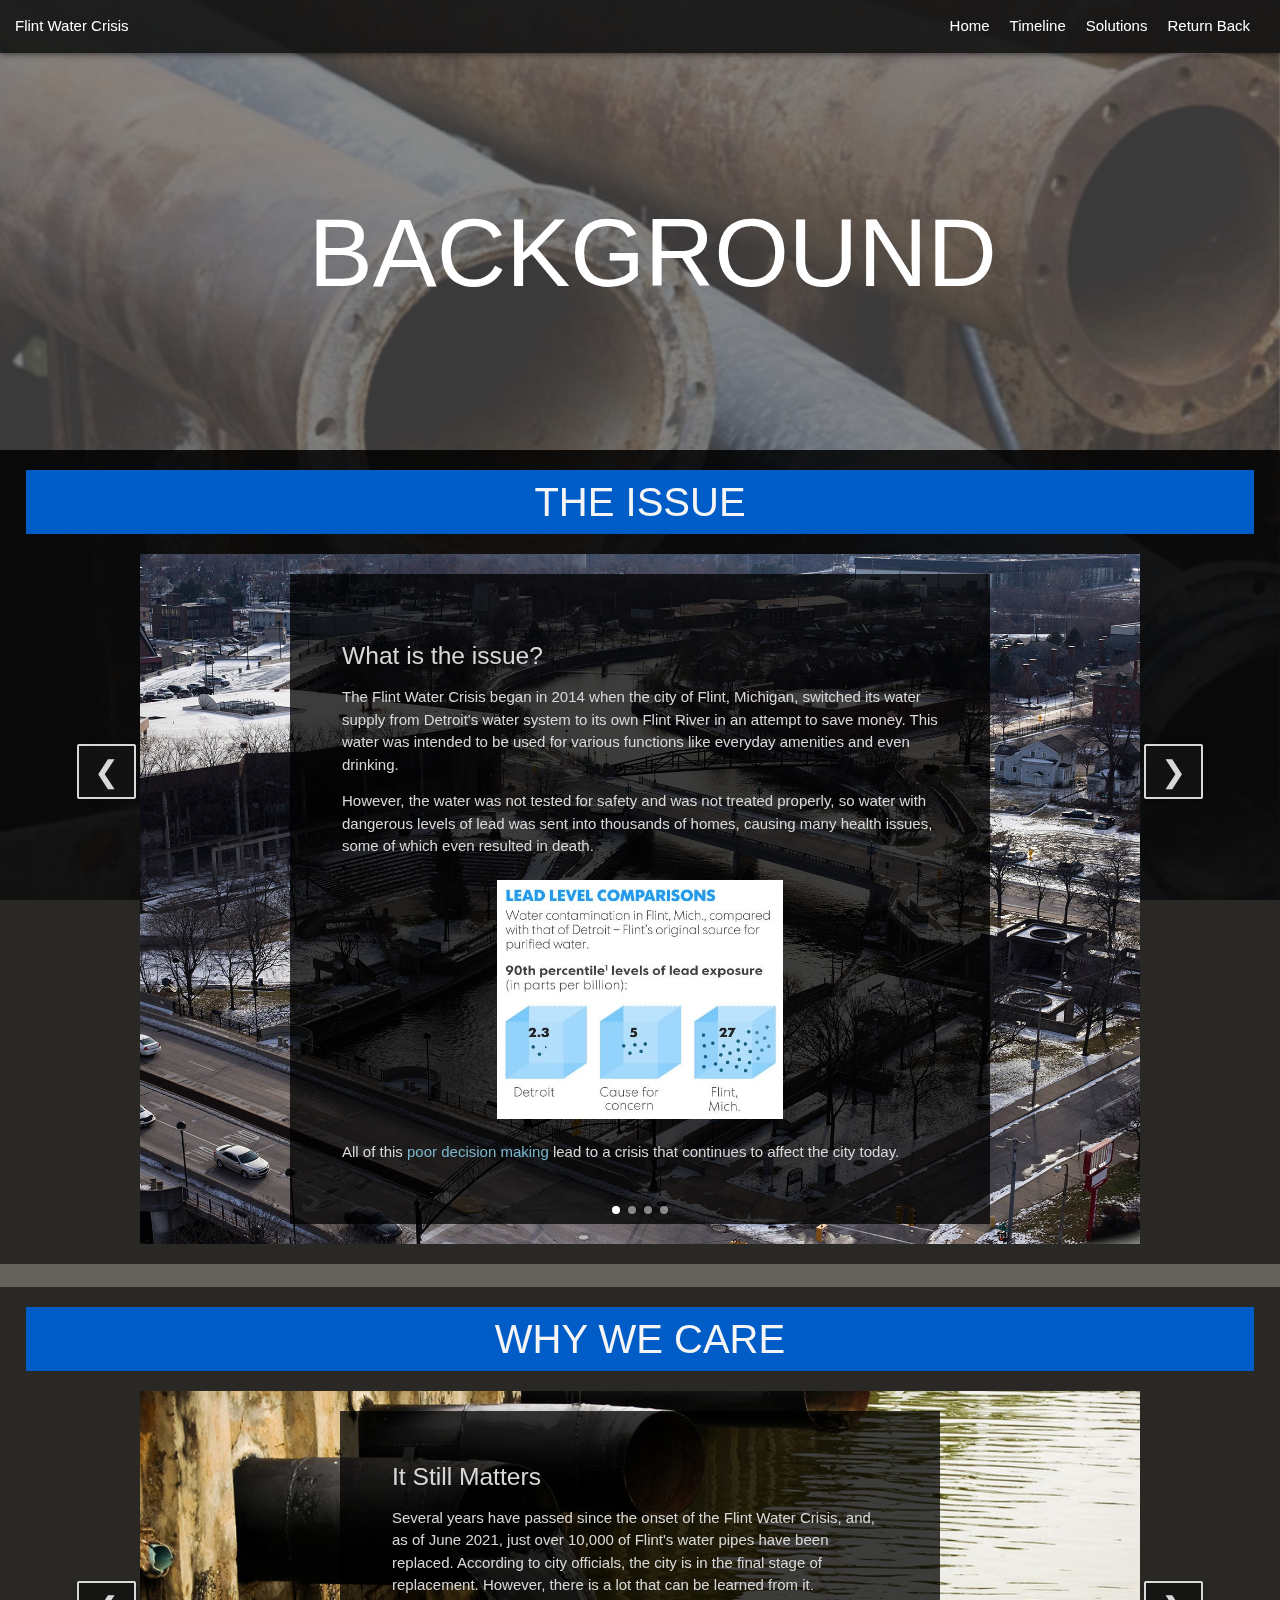
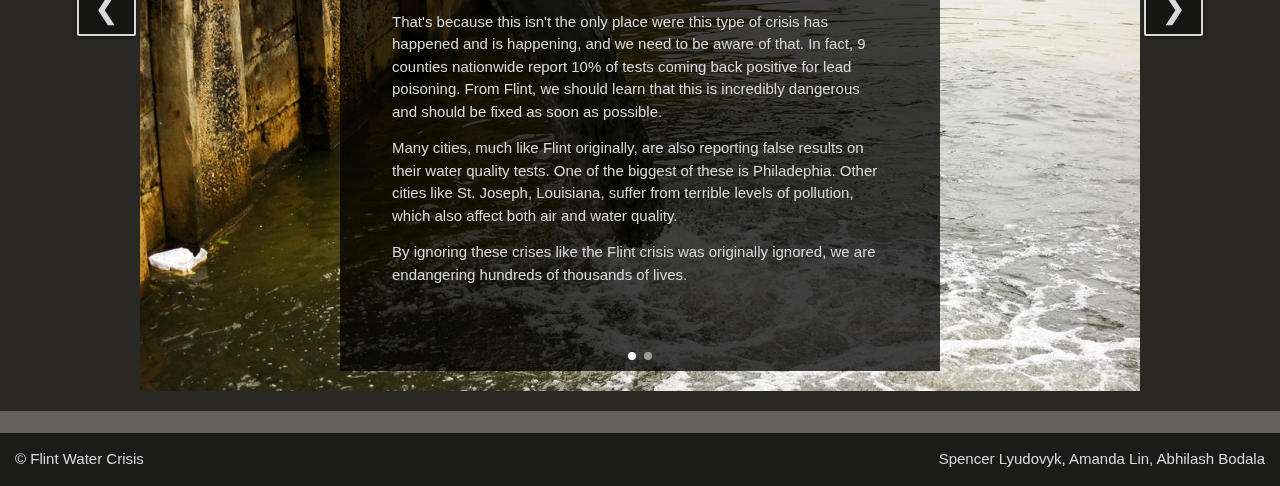
==== background.html @ f483d94d "Background Page, Timeline Arrows" ====
<!DOCTYPE html>
<html lang="en">

<head>
    <meta charset="UTF-8">
    <meta http-equiv="X-UA-Compatible" content="IE=edge">
    <meta name="viewport" content="width=device-width, initial-scale=1.0">
    <link type="text/css" rel="stylesheet" href="css/materialize.min.css" media="screen,projection" />
    <link rel="stylesheet" href="https://cdnjs.cloudflare.com/ajax/libs/materialize/1.0.0/css/materialize.min.css">
    <link type="text/css" rel="stylesheet" href="css/main.css">
    <title>Background</title>
</head>

<body>
    <!--Header-->
    <header class="z-depth-2">
        <!--Site Title-->
        <a class="logo" href="index.html">Flint Water Crisis</a>

        <nav class="nav-links">
            <!--Links to Home Page-->
            <h5 class="link home"><a href="index.html">Home</a></h5>

            <!--Links to Timeline and Solutions Pages-->
            <h5 class="link time"><a href="timeline.html">Timeline</a></h5>
            <h5 class="link sol"><a href="solutions.html">Solutions</a></h5>

            <!--Link to Return To Previous Page-->
            <h5 class="link return"><a class="return-link">Return Back</a></h5>
        </nav>
    </header>

    <!--Background Image and Layer Over Image-->
    <div class="bg-img bg-img-sol"></div>
    <div class="layer"></div>

    <!--Title-->
    <section id="title-div-s">
        <h1 class="title">BACKGROUND</h1>
    </section>

    <!--Main Site Content-->
    <main class="main-content-s">
        <section class="index-main">
            <!--Carousel Title-->
            <h4>The Issue</h4>

            <!--Carousel Left and Right Buttons-->
            <div class="carousel-btns">
                <p class="btn" id="left-5">&#10094;</p>
                <p class="btn" id="right-5">&#10095;</p>
            </div>

            <!--Carousel with Alternate Solutions-->
            <section class="carousel carousel-slider background">
                <!--Water Bottle Slide-->
                <div class="carousel-item solution" id="whatistheissue">
                    <div class="textcontent-3">
                        <h5>What is the issue?</h5>
                        <p>The Flint Water Crisis began in 2014 when the city of Flint, Michigan, switched its water supply from Detroit's
                            water system to its own Flint River in an attempt to save money. This water was intended to be used for various
                            functions like everyday amenities and even drinking.</p>
                        <p>However, the water was not tested for safety and was not treated properly, so water with dangerous levels
                            of lead was sent into thousands of homes, causing many health issues, some of which even resulted in death.</p>
                        <img style="width: 48% !important" src="img/concern.jpg">
                        <p>All of this <a class="colorlink" href="timeline.html">poor decision making</a> lead to a crisis that continues to affect the city today.</p>
                    </div>
                </div>

                <!--Home Filtration Slide-->
                <div class="carousel-item solution" id="flintriver">
                    <div class="textcontent-3">
                        <h5>The Flint River</h5>
                        <p>This crisis does not come as much of a surprise.</p>
                        <p>The Flint River, which flows through the city of Flint, has been used for waste disposal for over a century.
                            People throw both treated and untreated waste into it. This includes:</p>
                        <ul id="waste">
                            <li>- Waste from car factories</li>
                            <li>- Waste from meatpacking plants</li>
                            <li>- Waste from lumber and paper mills</li>
                            <li>- Raw sewage from Flint's waste treatment plant</li>
                            <li>- Agricultural and urban ripoff</li>
                            <li>- Toxics</li>
                        </ul>
                        <p>In fact, there is so much dangerous waste that the Flint River has caught on fire <strong>twice</strong>.</p>
                    </div>
                </div>
                <div class="carousel-item solution" id="savingmoney">
                    <div class="textcontent-3">
                        <h5>Saving Money</h5>
                        <p>In the middle of the 1900s, Flint's economy was prospering. As the original home of General Motors, it
                            housed almost 200,000 people, with many of them working in the car industry.
                        </p>
                        <p>However, by the 1980s, this economic boom had settled down. Oil prices and auto imports were rising, causing
                            automobile plants to close or fire some workers. Many of these people ended up moving away from Flint,
                            causing the population to drop to just 100,000 people, many of whom were African American. The city's
                            economy declined, with around 45% of the residents dropping below the poverty line. Almost 1 in every 6
                            hoomes was abandoned. The city has a $25 million deficit.
                        </p>
                        <p>All of this resulted in a desperate attempt by city officials to cut costs, with the final decision being to stop
                            piping treated water from Detroit to its residents. Instead, they opted to temporarily pump water from the Flint River until
                            a new water pipeline from Lake Huron were built.
                        </p>
                    </div>
                </div>

                <!--Legislative Measures Slide-->
                <div class="carousel-item solution" id="lead">
                    <div class="textcontent-3">
                        <h5>Lead</h5>
                        <p>The water in the Flint River is incredibly corrosive. As a result, it essentially carved at the aging pipes
                            that carried it. Since these pipes were made of lead, much of the lead entered the water and was distributed
                            to the thousands of homes relying on the water system. 
                        </p>
                        <p>Lead is a toxic metal, so it can be incredibly harmful to the human body even at low levels. The EPA has even set
                            the maximum contaminant goal for lead in drinking water to zero due to the devastating effects that it can have.
                        </p>
                        <img width="70%" src="img/lcrgraph.jpg">
                        <p>The graph above shows lead levels in Flint's water measured over the years. The issue has definitely lessened, but it still
                            has not gone away entirely.
                        </p>
                    </div>
                </div>
            </section>
        </section>
        <br>

        <section class="index-main">
            <!--Carousel Title-->
            <h4>Why We Care</h4>
        
            <!--Carousel Left and Right Buttons-->
            <div class="carousel-btns">
                <p class="btn" id="left-4">&#10094;</p>
                <p class="btn" id="right-4">&#10095;</p>
            </div>
        
            <!--Carousel with Alternate Solutions-->
            <section class="carousel carousel-slider whyitmatters">
                <!--Water Bottle Slide-->
                <div class="carousel-item solution" id="theissue">
                    <div class="textcontent-3">
                        <h5>It Still Matters</h5>
                        <p>Several years have passed since the onset of the Flint Water Crisis, and, as of June 2021, just over
                            10,000 of Flint's water pipes have been replaced. According to city officials, the city is in the
                            final stage of replacement. However, there is a lot that can be learned from it. 
                        </p>
                        <p>That's because this isn't the only place were this type of crisis has happened and is happening, and we need 
                            to be aware of that. In fact, 9 counties nationwide report 10% of tests coming back positive
                            for lead poisoning. From Flint, we should learn that this is incredibly dangerous and should
                            be fixed as soon as possible.
                        </p>
                        <p>Many cities, much like Flint originally, are also reporting false results on their water quality
                            tests. One of the biggest of these is Philadephia. Other cities like St. Joseph, Louisiana, suffer
                            from terrible levels of pollution, which also affect both air and water quality.
                        </p>
                        <p>By ignoring these crises like the Flint crisis was originally ignored, we are endangering hundreds
                            of thousands of lives.
                        </p>
                    </div>
                </div>
        
                <!--Home Filtration Slide-->
                <div class="carousel-item solution" id="restoringfaith">
                    <div class="textcontent-3" id="mistrust">
                        <h5>Restoring Faith</h5>
                        <p>One of the biggest challenges now facing Flint is restoring faith in its government and water system.
                            Due to the lies
                            and misinformation spread at the beginning of the crisis, even if the water becomes safe to use and
                            to drink again,
                            many people will continue to distrust what officials are saying.</p>
                        <p>President Obama tried to address this in 2016 by drinking some of the filtered water himself.</p>
                        <div id="obama"
                            style="left: 0; width: 100%; height: 0; position: relative; padding-bottom: 56.25%; display:flex; justify-content:center;">
                            <iframe
                                src="//fave.api.cnn.io/v1/fav/?customer=cnn&env=prod&video=tv/2016/05/04/obama-vists-flint-lead-ganim-live.cnn"
                                style="top: 0; width: 80%; height:80%; position: absolute; border: 0; max-width: 500px;" allowfullscreen
                                scrolling="no" allow="encrypted-media;"></iframe>
                        </div>
                    </div>
                </div>
            </section>
        </section>        
        <br>

        <!--Footer-->
        <footer>
            <p>&#169; Flint Water Crisis</p>
            <p>Spencer Lyudovyk, Amanda Lin, Abhilash Bodala</p>
        </footer>
    </main>

    <!--Javascript Links-->
    <script src="https://code.jquery.com/jquery-3.2.1.min.js"></script>
    <script src="https://cdnjs.cloudflare.com/ajax/libs/materialize/1.0.0/js/materialize.min.js"></script>
    <script type="text/javascript" src="js/main.js"></script>
</body>
---- css/main.css ----
/*Resetting Styles, Setting Font Family, Declaring Color Variables*/

* {
    all:revert;
    font-family: sans-serif;
    margin:0;
    /*--color-main-light: rgb(240, 227, 206);
    --color-main-dark: rgba(126, 78, 15, 0.9);*/
    /*alternate color choice: rgba(146, 66, 0, 0.9);*/
    /*--color-medium: rgba(206, 137, 9, 0.651); 
    --color-dark-shade: rgba(32, 20, 4, 0.7);
    --color-semi-transparent: rgba(231, 211, 180, 0.4);
    --layer-color: rgba(129, 85, 27, 0.644);*/

    /*--color-main-light: rgb(255, 228, 184);
    --color-main-dark: rgba(184, 104, 0, 0.9);*/
    /*alternate color choice: rgba(146, 66, 0, 0.9);*/
    /*--color-medium: rgba(255, 166, 0, 0.651); 
    --color-dark-shade: rgba(53, 30, 0, 0.7);
    --color-semi-transparent: rgba(255, 231, 196, 0.4);
    --layer-color: rgba(95, 54, 0, 0.699);*/

    --color-main-light: rgb(216, 216, 216);
    --color-main-dark: rgba(19, 19, 19, 0.9);
    --color-medium: rgba(158, 158, 158, 0.651); 
    --color-dark-shade: rgba(29, 29, 29, 0.7);
    --color-semi-transparent: rgba(180, 180, 180, 0.4);
    --layer-color: rgba(83, 83, 83, 0.699);
}

/*General Styles*/

/*General Body Style and Background Image*/
body {
    --body-bg: url('/img/main-img-1.jpg');
    background-color: rgba(247, 228, 194, 0.4);
}

/*Links Have No Text Decoration and Default to White*/
a {
    text-decoration:none;
    color:white;
}

/*Bodies With Background Images*/

/*General Background Image Style*/
.body-bg-img {
    background-image: var(--body-bg);
    background-size: cover;
    background-repeat: no-repeat;
    height:100vh;
    position:fixed;
}

/*Pages Backgrounds*/

/*Fixed Background Image*/
.bg-img {
    position:fixed;
    top:0;
    min-height:100vh;
    min-width:100vw;
    z-index:-2;
    
    background-position:center;
    background-size:cover;
}

/*Home Page Background Image*/
.bg-img-main {
    --bg-img: url('/img/main-img-1.jpg');
    background-image: var(--bg-img);
}

.bg-img-sol {
    --bg-img: url('/img/flintpipes.jpg');
    background-image: var(--bg-img);
}

/*Darker Layer Over Background Image on Home Page*/
.layer {
    background-color: var(--layer-color);
    height:100vh;
    width:100vw;
    position:fixed;
    z-index:-1;
}

/*Header and Nav Bar*/

/*General Header Style*/
header {
    position:fixed;
    top:0;
    right:0;
    left:0;
    
    box-sizing:border-box;
    width:100vw;
    height:53px;
    padding:15px;

    z-index:20;
    font-size:15px;
    
    display:flex;
    align-items:center;
    
    color:var(--color-main-light);
    background-color: var(--color-main-dark);

    --header-font-size: 1.1rem;
}

/*Logo In Header*/

/*Logo Container to Ensure Proper Formatting and Centering*/
.logo {
    display:inline-flex;
    justify-content:center;
    align-content:center;
}

/*Logo Itself*/
.logo img {
    width: 150px;
}

/*Nav Bar and Links for Moving Between Pages*/

/*Resetting Materialize Nav Styles*/
nav {
    all:revert;
}

/*Nav Section with Dropdown, Sign In, and Sign Up*/

/*General Link Styles*/
.link {
    white-space: nowrap;
    
    display:inline-flex;
    align-items:center;
    
    box-sizing: border-box;
    padding: 0 10px;
    margin:0;
    height:100%;
    
    color: white;
    font-size: var(--header-font-size);
    text-decoration:none;
    transition:0.2s;
}

/*Links Container*/
.nav-links {
    display:inline-flex;
    height:53px;
    position:absolute;
    right:20px;
    margin:0;
}

/*Nav Bar Font Size, Weight, and Color*/
.nav-links a, .nav-links h5 {
    font-size:15px;
    font-weight:100;
}

/*Dropdown Styles*/
.dropdown {
    position:relative;
    display:flex;
}

/*Primary Dropdown*/
.primary {
    display:inline-flex;
    flex-direction:column;
    position:absolute;
    align-items:flex-end;
    align-content:flex-end;
    justify-items:flex-end;
    justify-content:flex-end;
    background-color: var(--color-main-dark);
    top:53px;
    right:0;
    height:fit-content;
    padding:0;
}

/*Titles of Secondary Dropdowns in Primary Dropdown*/

/*Secondary Dropdown Titles Take Up Full Width of Primary Dropdown*/
.title-ment, .title-ther {
    box-sizing:border-box;
    width:100%;
    justify-content:flex-end;
}

/*Mental Health Title */
.title-ment{
    padding:10px 10px 5px;
}

/*Therapy Games Title */
.title-ther{
    padding: 5px 10px 10px;
    width:100%;
}

/*Secondary Dropdowns*/

/*Secondary Dropdown Container*/
.secondary {
    display:inline-flex;
    flex-direction:column;
    padding:0;
}

/*Individual Secondary Dropdowns (Mental Health Resources and Therapy Games)*/
.ment, .ther {
    display:inline-flex;
    flex-direction:column;

    position:absolute;
    top:53px;
    left:0;

    height:fit-content;
    padding:0;

    background-color: var(--color-main-dark);
    font-size:var(--header-font-size);
}

/*Offsets Therapy Games Secondary Dropdown to be in Line with Corresponding Title in Primary Dropdown*/
.ther {
    top:90px;
}

/*Links in Dropdowns Take Up Dropdown's Full Width*/
.resources, .importance, .effects,
.matching, .food-snake, .twenforate {
    width: 100%;
    padding: 2px 6px;
}

/*Title and Image Choices on Home Page*/

/*Div of Title and Image Choices on Home Page*/
#title-div {
    height:500px;
    position:fixed;
    width:100vw;
    display:flex;
    align-content:center;
}

#title-div-s{
    height:450px;
    position:fixed;
    width:100vw;
    display:flex;
    align-content:center;
}

.main-content-s{
    position:relative;
    top:450px;
    display:flex;
    flex-direction:column;
    background-color: rgb(0,0,0,.6);
}

/*Title Container*/
@import url('https://fonts.googleapis.com/css2?family=Poppins:ital,wght@1,900&display=swap');

.title {
    margin: 200px 11vw;
    width:80vw;
    position: absolute;
    display: block;
    color: white; 
    font-size: 7.5vw;
    cursor: pointer;
    text-align:center;
}

#down-arrow{
    position:absolute;
    color:white;
    font-size:100px;
    width:100vw;
    margin-top:55vh;
    text-align:center;
}

/*Background Style for Main Content (Under Title and Image Choices) on Home Page*/

/*Main Page Content Underneath Title Div and Above Footer*/
.main-content{
    position:relative;
    top:500px;
    display:flex;
    flex-direction:column;
}

/*Containers for Carousels and Carousel Titles*/
.index-main {
    background-color: rgb(0,0,0,.6);
    display:flex;
    flex-direction: column;
}

/*Inspirational Quote*/
aside {
    height:fit-content;
    text-align:center;
    color:white;
    font-size:45px;
    padding:5%;
}

/*Carousels*/

/*Carousel Labels and Anchors*/

/*Labels Above Carousels*/
h4 {
    color: whitesmoke;
    background-color: rgb(0, 93, 199);
    /*Alternate color (i think the other one looks better tho)
        background-color: rgb(199, 129, 0);*/
    margin:20px 2% 0;
    padding:10px;
    text-transform: uppercase;
    font-size: 40px;
   
    text-align: center;
}

/*Mental Health Carousel Anchor Just Above Caoursel Label*/
#mental-health {
    /*Offsets mental health carousel anchor to adjust for fixed header*/
    padding-top:80px;
    margin-top:-80px;

    /*Places offset below image choices to still allow for user to click on them*/
    z-index:-1;
}

/*Solution Styles*/
.solution {
    color: var(--color-main-light) !important;
    background-size: cover !important;
    background-position: center !important;
}
.solution p{
    margin:7px 0;
    font-size: 15px !important;
}

.bg2 {
    color: var(--color-main-light) !important;
    background-size: cover !important;
    background-position: center !important;
}
.bg2 p{
    margin:7px 0;
    font-size: 15px !important;
}

/*Solution Text Content*/
.textcontent{
    width:60%;
    background-color: rgb(0,0,0,.75);
    padding: 50px;
    border:2px solid transparent;
    height:100%;
    box-sizing: border-box;
    display:flex;
    flex-direction: column;
    overflow: auto;
}
.textcontent h5{
    position:relative;
    align-self: center;
    text-transform: uppercase;
    font-weight: 600;
    font-size: 30px;
}

.textcontent-2{
    width:60%;
    background-color: rgb(0,0,0,.75);
    padding: 50px;
    border:2px solid transparent;
    height:100%;
    box-sizing: border-box;
    display:flex;
    flex-direction: column;
    overflow: auto;
}
.textcontent-2 h5{
    position:relative;
    align-self: center;
    text-transform: uppercase;
    font-weight: 600;
    font-size: 30px;
}

.background{
    height:690px !important;
}

.background .textcontent-3 {
    width:70%;
    height: 650px;
}

.textcontent-3{
    width:60%;
    background-color: rgb(0,0,0,.75);
    padding: 50px;
    border:2px solid transparent;
    height:100%;
    box-sizing: border-box;
    display:flex;
    flex-direction: column;
    overflow: auto;
    margin: 20px auto;
}

/*Most Permanent Solution Container*/
.randomcontainer {
    height: 100%;
    width: 100%;
    display:flex;
    justify-content: center;
    align-items: center;
    height:550px;
}

.randomcontainer-2 {
    height: 100%;
    width: 100%;
    display:flex;
    justify-content: center;
    align-items: center;
    padding:20px 0;
}

/*Replace Pipe Slide/Item*/
#replacepipes{
    width: 800px;
    max-width:95%;
    display:flex;
    align-content: center;
    justify-content: center;
    height: 500px;
    background-image: url('/img/pipes.jpg');
}
#replacepipes h5 {
    margin: 0px 0 25px;
}
#pipe {
    width:70%;
    min-width: 400px;
    height: fit-content;
    align-self:center;
    justify-self:center;
}

/*Restoring Faith Slide/Item*/
#restoringfaith {
    background-image: url('/img/flintgov.jpeg');
}
#restoringfaith h5 {
    margin: 0px 0 15px;
}
#mistrust{
    overflow:hidden;
}

#lead {
    background-image: url('/img/lead.jpg');
}
#lead h5 {
    margin: 0px 0 15px;
}

#savingmoney {
    background-image: url('/img/money.jpg');
}

.colorlink {
    color:rgb(121, 183, 204);
}
.colorlink:hover {
    color:rgb(42, 42, 231);
}

.whyitmatters {
    height:600px !important;
}

.whyitmatters .textcontent-3 {
    height:560px;
}

#flintriver {
    background-image: url('/img/riverfire.jpg')
}

.background {
    width: 100% !important;
}

/*Carousel Container*/
.carousel {
    margin:0;
    display:flex;
    flex-direction:column;
    align-items: center;
    align-self:center;
    padding:0;
    margin:20px 0;
    width:85vw;
    max-width: 1000px;
    box-sizing: border-box;
}

/*Carousel Items*/
.carousel-item{
    all:revert;

    position:relative;
    border:none;
    box-sizing: border-box;
}

.solutions{
    height:500px;
}



/*Water Bottle Slide*/
#waterbottle{
    background-image: url('/img/waterbottles.jpg');
}
#waterbottle h5{
    margin: 60px 0 25px;
}

#faith{
    background-image: url('/img/waterbottles.jpg');
}
#faith h5{
    margin: 5px 0;
}


/*Home Filtration Slide*/
#homefiltration {
    background-image: url('/img/homefiltrationsystem.jpeg');
}
#homefiltration h5{
    margin: 5px 0;
}

/*Legislative Measures Slide*/
#law {
    background-image: url('/img/law.jpg');
}
#law h5 {
    margin: 75px 0 25px;
}

#theissue {
    background-image: url('/img/pollution.jpg');
}
#theissue h5 {
    margin: 0px 0 10px;
}

#whatistheissue {
    background-image: url('/img/river.jpg');
}



/*Buttons for Shifting Carousel*/

/*Div Containing Buttons*/
.carousel-btns {
    position:relative;
    top:210px;
    z-index:15;

    display:flex;
    align-self:center;
    
    width: 88vw;
}

/*Default Button Styles*/
.btn {
    position:absolute;
    padding: 0.5rem 1rem;

    background-color:var(--color-main-dark);
    color: var(--color-main-light);
    border:2px solid var(--color-main-light);
    font-size:2rem;

    transition: 0.3s;
}

/*Buttons Invert Color on Hover*/
.btn:hover {
    background-color: var(--color-main-light);
    color: var(--color-main-dark);
}

/*Left Buttons Shifted Left*/
#left-1, #left-2, #left-3, #left-4, #left-5 {
    left:0;
}

/*Right Buttons Shifted Right*/
#right-1, #right-2, #right-3, #right-4, #right-5 {
    right:0;
}

/*Forms*/

/*Form Containers with Background Shading*/
.form-sign {
    position:relative;
    padding: 2.5%;
    width:50%;
    min-width:380px;
    height:fit-content;
    margin:100px auto;
    background-color: var(--color-dark-shade);
    color:whitesmoke;
}

/*Form Title Margin*/
.form-sign h1 {
    margin:0 0 20px;
}

/*Article and Game Titles*/

/*Title Section*/
.page-title {
    padding: 15px;
    margin-top: 70px;
    margin-left:0;
    margin-right:0;
    border-left:none;
    border-right:none;

    background-color: var(--color-medium);
    color: whitesmoke;
    border-top: 5px solid var(--color-main-dark);
    border-bottom: 5px solid var(--color-main-dark);
   
    text-align: center;
}

/*Main Title*/
.page-title h2 {
    font-size:35px;
    font-weight:500;
    margin:0;
}

/*Description Under Title*/
.page-title em {
    font-size:18px;
    font-weight:100;
}

/*Timeline*/
.timeline-container{
    height: 550px;
    display: flex;
    justify-content: center;
    align-items: center;
    flex-direction: column;
    margin:2%;
}

.timeline {
    width: 100%;
    background-color: var(--color-main-light);
    box-shadow: 0 5px 25px 5px rgba(0, 0, 0, .2);
}

.up {
    z-index:20;
    color:white;
    position:absolute;
    top: -70px;
    width:100%;
    text-align:center;
    font-size:100px !important;
}

.down{
    z-index:20;
    color:white;
    position:absolute;
    bottom: -45px;
    width:100%;
    text-align:center;
    font-size:100px !important;
}

.swiper {
    height: 550px;
    width: 100%;
    position: relative;
}

.swiper-wrapper {
    transition: 2s cubic-bezier(0.68, -0.4, 0.27, 1.34) 0.2s;
}

.swiper-slide {
    position: relative;
    color: rgb(255, 255, 255);
    position: relative;
    overflow: hidden;
    background-size: cover;
    background-repeat: no-repeat;
    background-position: center center;
    display:flex;
    align-items:center;
  }

/* creates dark gradient in semicircle on right side */
.swiper-slide::after {
    content: "";
    position: absolute;
    z-index: 1;
    right: -115%;
    bottom: -10%;
    width: 100%;
    height: 100%;
    background-color: rgba(0, 0, 0, .7);
    box-shadow: -230px 0 150px 70vw rgba(0, 0, 0, .7);
    border-radius: 100%;
} 

.slide-1 {
    background-image: url('/img/snyder.jpg');
}

.slide-2 {
    background-image: url('/img/sink.jpg');
}

.slide-3 {
    background-image: url('/img/main-img-1.jpg');
}

.slide-4 {
    background-image: url('/img/waterbottles.jpg');
}


.swiper-slide-content {
    position: absolute;
    text-align: center;
    width: 80%;
    max-width: 600px;
    right: 50%;
    transform: translate(50%, 0);
    font-size: 18px;
    z-index: 2;
  }

.swiper-slide .timeline-year {
    font-size: 28px;
    transform: translate3d(20px, 0, 0);
    color: #ffffff;
    font-weight: 700;
    transition: 0.2s ease 0.4s;
}

.swiper-slide .timeline-line {
    width: 10px;
    border: 1px solid;
    margin: 10px auto 15px; 
}
  
 .swiper-slide .timeline-title {
    font-size: 25px;
    font-weight: 200;
    margin: 0 0 30px;
    transition: 0.2s ease 0.5s;
    background-color: var(--color-semi-transparent);
    text-transform: none;
}

.swiper-slide .timeline-text {
    line-height: 1.5;
    transition: 0.2s ease 0.6s;
}

.swiper-slide-active .timeline-year {
    opacity: 1;
    transition: 0.4s ease 1.6s;
}

.swiper-slide-active .timeline-title {
    opacity: 1;
    transition: 0.4s ease 1.7s;
}

.swiper-slide-active .timeline-text {
    opacity: 1;
    transition: 0.4s ease 1.8s;
}

.swiper-pagination {
    flex-direction: column;
    justify-content: center;
    width: 250px !important;
    height: 250px !important; 

}


.swiper-pagination-bullet {

    width: 250px !important;
    height: 36px !important;
    font-style: italic;
    text-align: center;
    font-size: 36px;
    color: white;  /* color of text */
    background-color: transparent; /* color of bullet */
    border: none;
}

.swiper-pagination-bullet-active{
    color: var(--color-main-light);   /* color of text */
    border: none !important;
    width: 250px !important;
    height: 50px !important;
}

/*Footer*/

/*General Footer Styles*/
footer {
    box-sizing: border-box;
    width:100%;
    padding: 1rem;

    font-size:15px;

    color: var(--color-main-light);
    background-color: var(--color-main-dark);

    display:flex;
    justify-content:space-between;

    position:relative;
}

.footer-fixed {
    position:fixed;
    bottom:0;
}

/*Adjusting Styles by Page Width*/

/*Adjusting Article Width On Screens Under 500px Width*/
@media only screen and (max-width: 500px){
    .artimage, article {
        width:80vw;
    }
}

/*Adjusting Styles of Items On Screens Under 800px Width*/
@media only screen and (max-width: 800px){
    /*Title Shifts to Prevent Overlap with Background Image Choice List*/
    .title {
        font-size:60px;
    }

    /*Carousel Title Become Full Width*/
    h4 {
        margin-left:0;
        margin-right:0;
        border-left:none;
        border-right:none;
    }

    /*Form Width*/
    .form-sign {
        width:70%;
    }
}


#waste{
    all:revert;
    list-style-type: square;
}

.textcontent-3 img {
    margin: 15px 0;
    max-width:450px;
    float:center;
    align-self:center;
}

.embedcontainer iframe {
    all:revert;
    width:100%;
    -moz-transform: scale(0.5, 0.5); 
    -webkit-transform: scale(0.5, 0.5); 
    -o-transform: scale(0.5, 0.5);
    -ms-transform: scale(0.5, 0.5);
    transform: scale(0.5, 0.5); 
    -moz-transform-origin: top left;
    -webkit-transform-origin: top left;
    -o-transform-origin: top left;
    -ms-transform-origin: top left;
    transform-origin: top left;
    height:300px;
    border:0px;
    margin-top:5px;
}

.embedcontainer {
    position:relative;
    width: 100%;
    margin:10px;
    height:125px;
    padding:0 !important;
    box-sizing: border-box;
}

.embedcontainer p{
    width:45%;
    position:absolute;
    right:0;
    top:0;
    text-align:left;
    line-height: 1.35;
}

#obama{
    margin-top:20px;
}

ul {
    all:revert;
    list-style-type: circle;
}
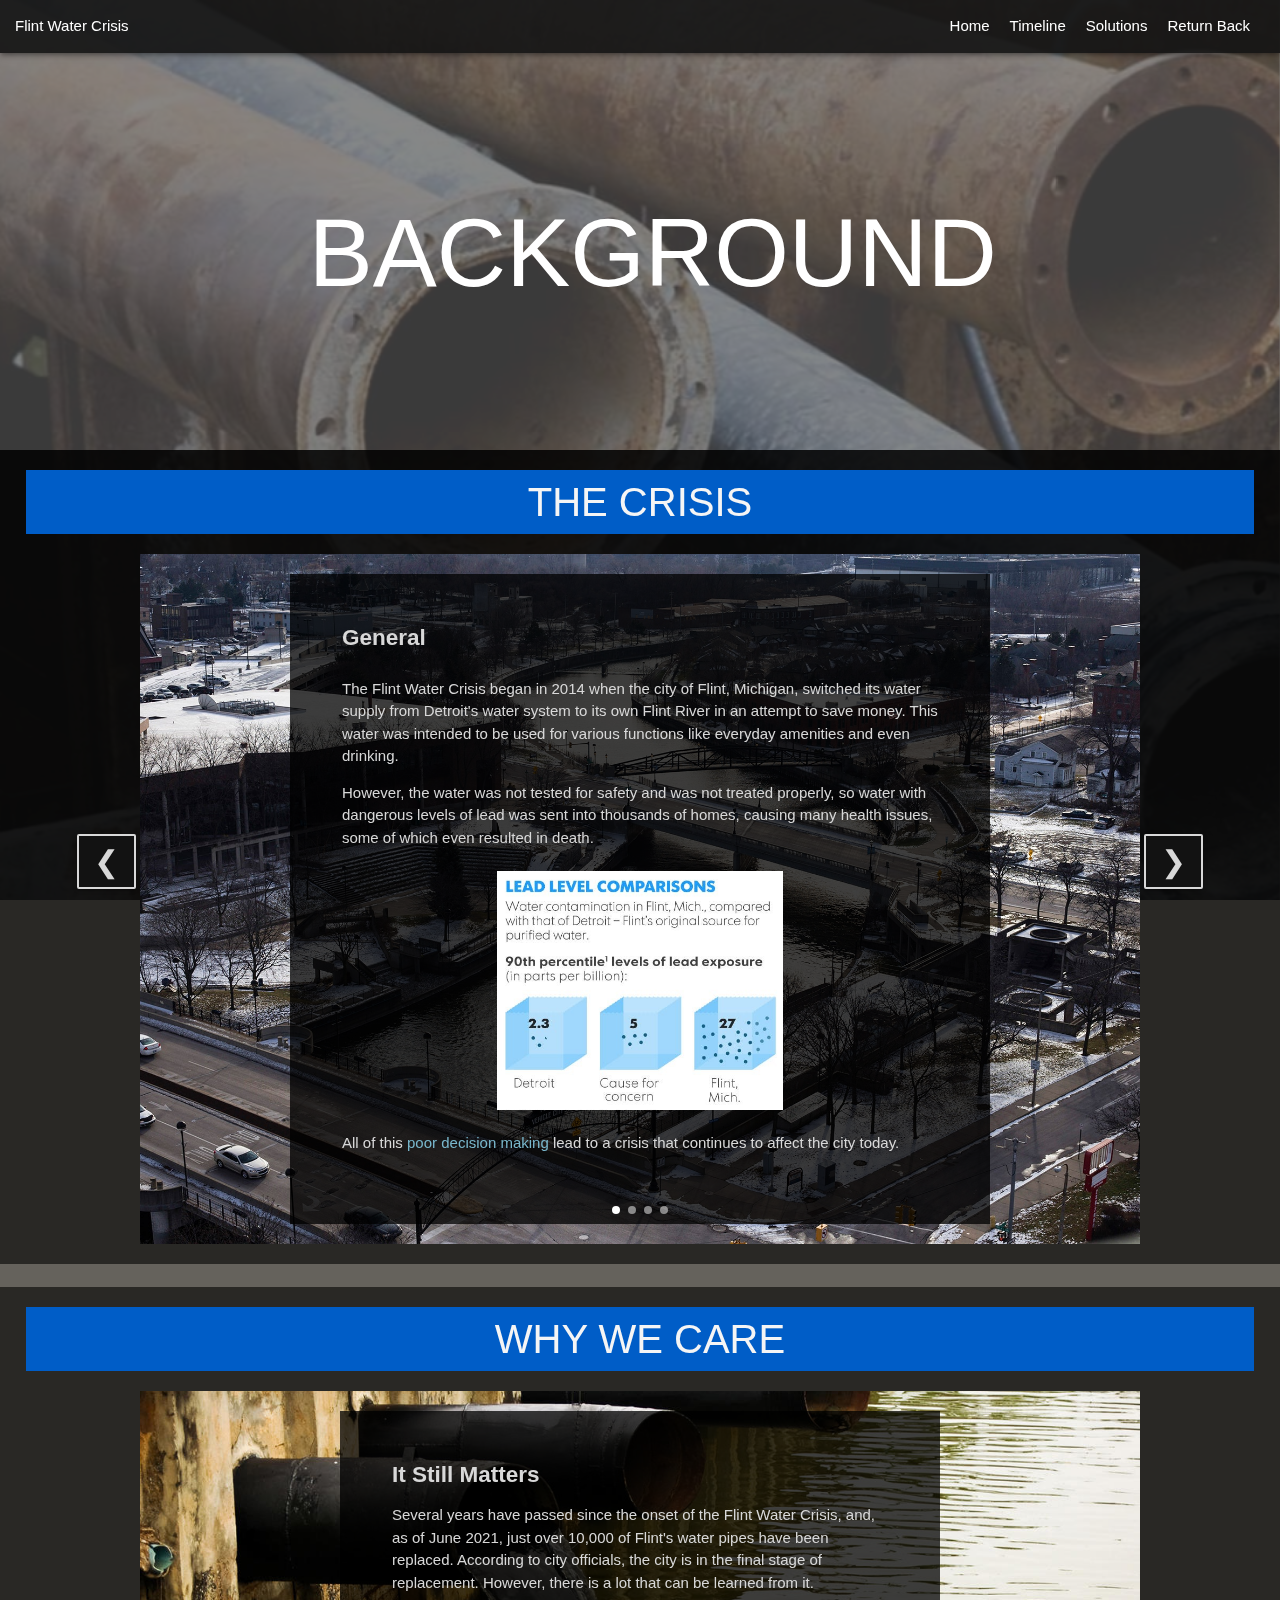
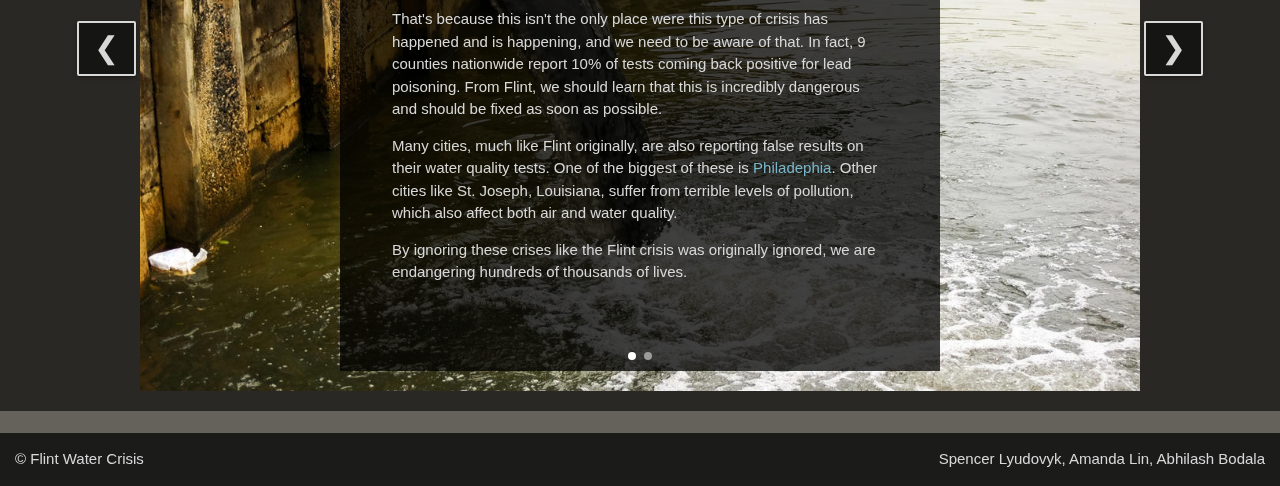
==== commit ca0adf6f: "Finished Background Page" ====
--- a/background.html
+++ b/background.html
@@ -43,10 +43,10 @@
     <main class="main-content-s">
         <section class="index-main">
             <!--Carousel Title-->
-            <h4>The Issue</h4>
+            <h4>The Crisis</h4>
 
             <!--Carousel Left and Right Buttons-->
-            <div class="carousel-btns">
+            <div class="carousel-btns car2">
                 <p class="btn" id="left-5">&#10094;</p>
                 <p class="btn" id="right-5">&#10095;</p>
             </div>
@@ -56,7 +56,7 @@
                 <!--Water Bottle Slide-->
                 <div class="carousel-item solution" id="whatistheissue">
                     <div class="textcontent-3">
-                        <h5>What is the issue?</h5>
+                        <h5>General</h5>
                         <p>The Flint Water Crisis began in 2014 when the city of Flint, Michigan, switched its water supply from Detroit's
                             water system to its own Flint River in an attempt to save money. This water was intended to be used for various
                             functions like everyday amenities and even drinking.</p>
@@ -69,33 +69,47 @@
 
                 <!--Home Filtration Slide-->
                 <div class="carousel-item solution" id="flintriver">
-                    <div class="textcontent-3">
+                    <div class="textcontent-3" id="flintt">
                         <h5>The Flint River</h5>
-                        <p>This crisis does not come as much of a surprise.</p>
+                        <p>This crisis does not come as much of a surprise given the state of the river used.</p>
                         <p>The Flint River, which flows through the city of Flint, has been used for waste disposal for over a century.
-                            People throw both treated and untreated waste into it. This includes:</p>
-                        <ul id="waste">
-                            <li>- Waste from car factories</li>
-                            <li>- Waste from meatpacking plants</li>
-                            <li>- Waste from lumber and paper mills</li>
-                            <li>- Raw sewage from Flint's waste treatment plant</li>
-                            <li>- Agricultural and urban ripoff</li>
-                            <li>- Toxics</li>
-                        </ul>
-                        <p>In fact, there is so much dangerous waste that the Flint River has caught on fire <strong>twice</strong>.</p>
+                            People throw both treated and untreated waste into it.</p>
+                        <div style="display:flex; align-items:center;">
+                            <div style="width:50%; margin-right:20px;">
+                                <p>This waste includes:</p>
+                                <ul>
+                                    <li>- Waste from car factories</li>
+                                    <li>- Waste from meatpacking plants</li>
+                                    <li>- Waste from lumber and paper mills</li>
+                                    <li>- Raw sewage from waste treatment plant</li>
+                                    <li>- Agricultural and urban ripoff</li>
+                                    <li>- Toxics</li>
+                                </ul>
+                            </div>
+                            <img style="width:43%; position:relative; right:0;" src="img/waste.jpg">
+                        </div>
+                        <p>In fact, there is so much dangerous waste that the Flint River has caught on fire twice.</p>
+                        <p>Besides just this, the water of the river has also not been adequately chlorinated, causing bacteria to thrive.
+                            When Flint started sourcing water from it, this led to the third-largest outbreak of a lethal pneumonia variant called
+                            Legionnaires' disease, killing 12 people and infecting almost 90. However, chlorinating the polluted water introduced
+                            carcinogens into the water, further exacerbating the crisis.</p>
                     </div>
                 </div>
                 <div class="carousel-item solution" id="savingmoney">
                     <div class="textcontent-3">
                         <h5>Saving Money</h5>
-                        <p>In the middle of the 1900s, Flint's economy was prospering. As the original home of General Motors, it
-                            housed almost 200,000 people, with many of them working in the car industry.
-                        </p>
+                        <div style="display:flex">
+                            <p style="width:40%;margin-right:30px;">In the middle of the 1900s, Flint's economy was prospering. As the original home of General Motors, it
+                            housed almost 200,000 people, with many of them working in the car industry. This drew in many customers and related businesses to the city,
+                            further increasing its success.
+                            </p>
+                            <img style="width:50%;" src="img/1900sflint.jpg">
+                        </div>
                         <p>However, by the 1980s, this economic boom had settled down. Oil prices and auto imports were rising, causing
                             automobile plants to close or fire some workers. Many of these people ended up moving away from Flint,
                             causing the population to drop to just 100,000 people, many of whom were African American. The city's
                             economy declined, with around 45% of the residents dropping below the poverty line. Almost 1 in every 6
-                            hoomes was abandoned. The city has a $25 million deficit.
+                            hoomes was abandoned. The city had a $25 million deficit.
                         </p>
                         <p>All of this resulted in a desperate attempt by city officials to cut costs, with the final decision being to stop
                             piping treated water from Detroit to its residents. Instead, they opted to temporarily pump water from the Flint River until
@@ -130,7 +144,7 @@
             <h4>Why We Care</h4>
         
             <!--Carousel Left and Right Buttons-->
-            <div class="carousel-btns">
+            <div class="carousel-btns car3">
                 <p class="btn" id="left-4">&#10094;</p>
                 <p class="btn" id="right-4">&#10095;</p>
             </div>
@@ -151,7 +165,7 @@
                             be fixed as soon as possible.
                         </p>
                         <p>Many cities, much like Flint originally, are also reporting false results on their water quality
-                            tests. One of the biggest of these is Philadephia. Other cities like St. Joseph, Louisiana, suffer
+                            tests. One of the biggest of these is <a class="colorlink" href="https://www.phillyvoice.com/philadelphia-water-contaminated-chemicals-pfas-environmental-working-group-reports/">Philadephia</a>. Other cities like St. Joseph, Louisiana, suffer
                             from terrible levels of pollution, which also affect both air and water quality.
                         </p>
                         <p>By ignoring these crises like the Flint crisis was originally ignored, we are endangering hundreds
--- a/css/main.css
+++ b/css/main.css
@@ -102,7 +102,7 @@
     padding:15px;
 
     z-index:20;
-    font-size:15px;
+    font-size:1rem;
     
     display:flex;
     align-items:center;
@@ -165,7 +165,7 @@
 
 /*Nav Bar Font Size, Weight, and Color*/
 .nav-links a, .nav-links h5 {
-    font-size:15px;
+    font-size:1rem;
     font-weight:100;
 }
 
@@ -360,17 +360,7 @@
 }
 .solution p{
     margin:7px 0;
-    font-size: 15px !important;
-}
-
-.bg2 {
-    color: var(--color-main-light) !important;
-    background-size: cover !important;
-    background-position: center !important;
-}
-.bg2 p{
-    margin:7px 0;
-    font-size: 15px !important;
+    font-size: 1rem !important;
 }
 
 /*Solution Text Content*/
@@ -485,6 +475,10 @@
     overflow:hidden;
 }
 
+.solution h5 {
+    font-size:1.5rem;
+}
+
 #lead {
     background-image: url('/img/lead.jpg');
 }
@@ -494,6 +488,10 @@
 
 #savingmoney {
     background-image: url('/img/money.jpg');
+}
+
+#savingmoney h5, #whatistheissue h5, #flintriver h5 {
+    margin:0 0 20px;
 }
 
 .colorlink {
@@ -866,7 +864,7 @@
     width:100%;
     padding: 1rem;
 
-    font-size:15px;
+    font-size:1rem;
 
     color: var(--color-main-light);
     background-color: var(--color-main-dark);
@@ -910,12 +908,6 @@
     .form-sign {
         width:70%;
     }
-}
-
-
-#waste{
-    all:revert;
-    list-style-type: square;
 }
 
 .textcontent-3 img {
@@ -965,7 +957,18 @@
     margin-top:20px;
 }
 
-ul {
-    all:revert;
-    list-style-type: circle;
+#flintt h5 {
+    margin:5px 0 25px;
+}
+
+.solution h5 {
+    font-weight: 600;
+}
+
+.car2 {
+    top:300px;
+}
+
+.car3 {
+    top:250px;
 }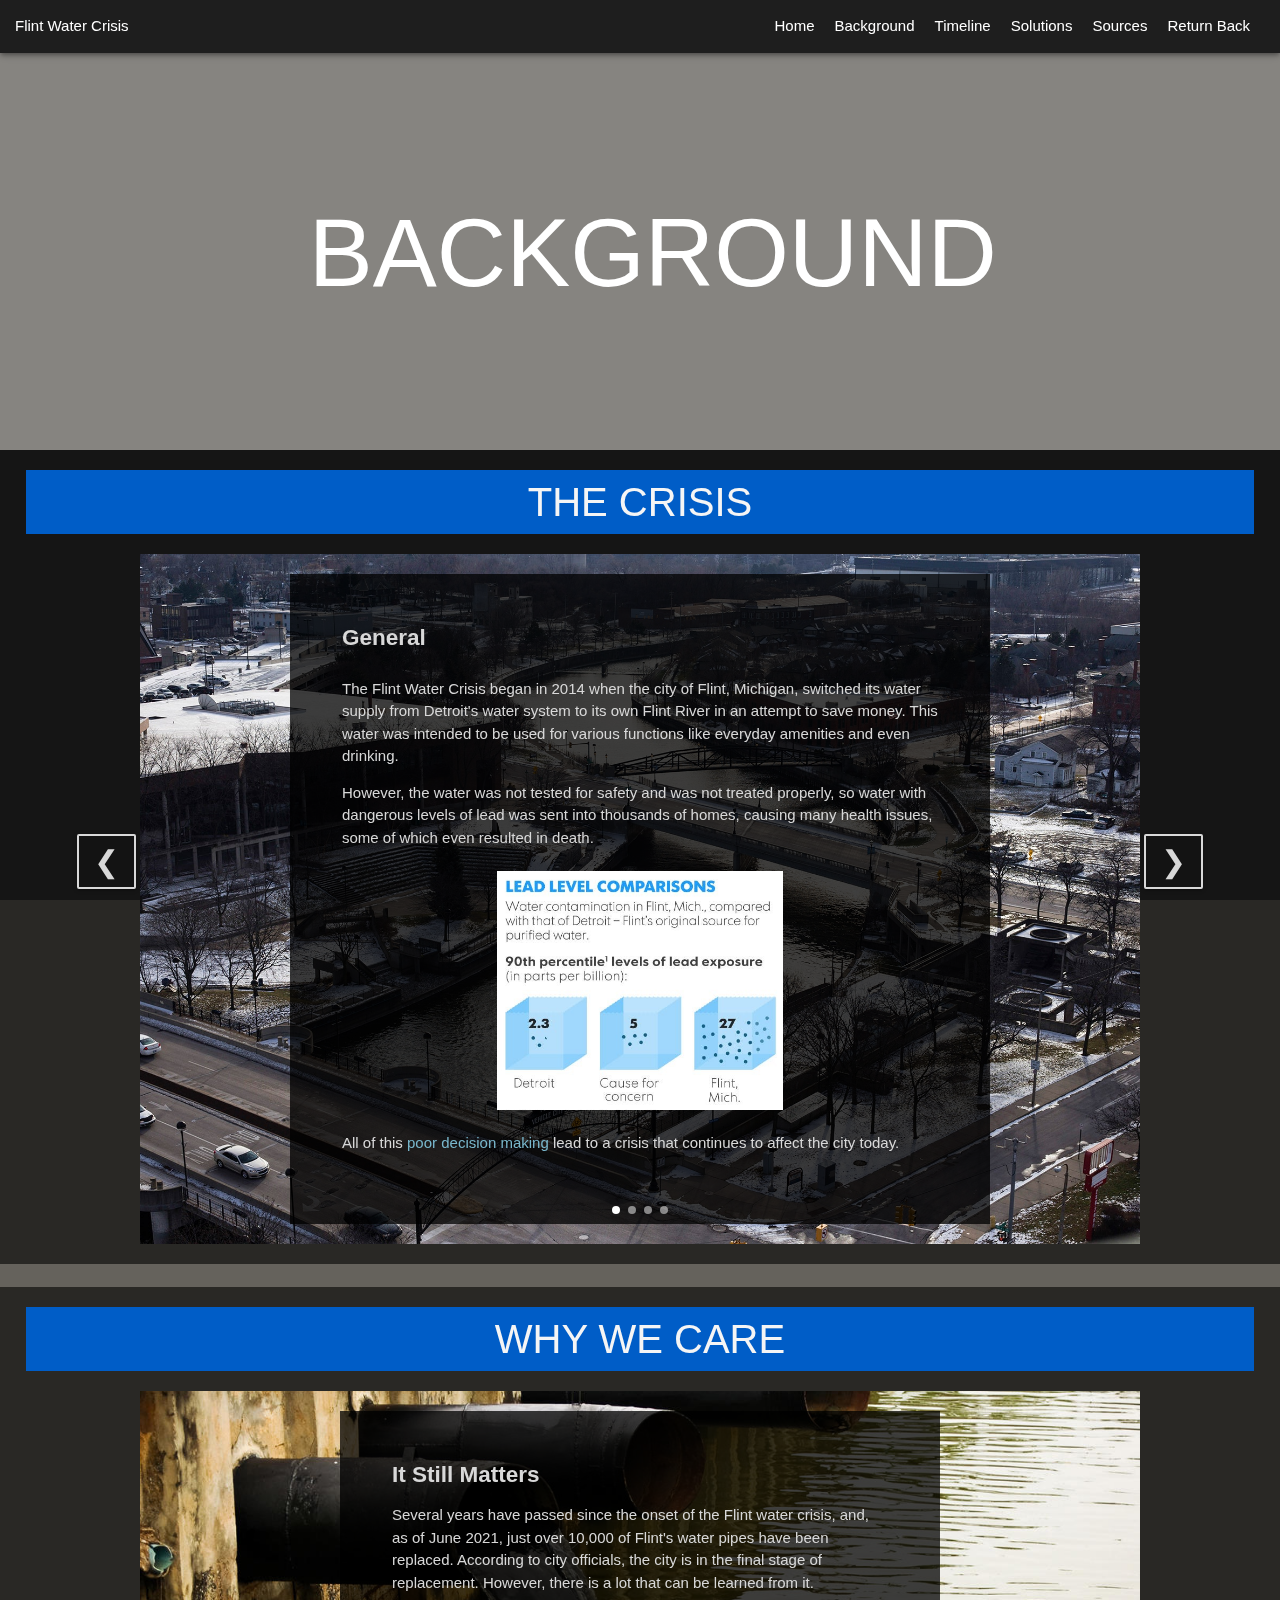
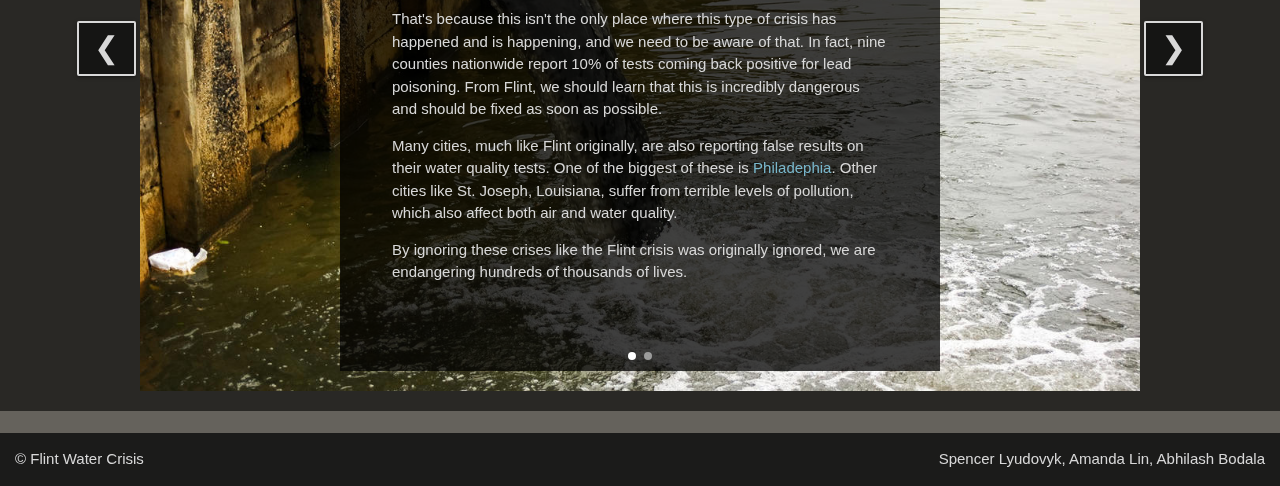
==== commit 970687d5: "Update background.html" ====
--- a/background.html
+++ b/background.html
@@ -22,16 +22,18 @@
             <h5 class="link home"><a href="index.html">Home</a></h5>
 
             <!--Links to Timeline and Solutions Pages-->
+            <h5 class="link bgl"><a href="background.html">Background</a></h5>
             <h5 class="link time"><a href="timeline.html">Timeline</a></h5>
             <h5 class="link sol"><a href="solutions.html">Solutions</a></h5>
-
+            <h5 class="link sor"><a href="sources.html">Sources</a></h5>
+            
             <!--Link to Return To Previous Page-->
             <h5 class="link return"><a class="return-link">Return Back</a></h5>
         </nav>
     </header>
 
     <!--Background Image and Layer Over Image-->
-    <div class="bg-img bg-img-sol"></div>
+    <div class="bg-img bg-img-back"></div>
     <div class="layer"></div>
 
     <!--Title-->
@@ -83,15 +85,15 @@
                                     <li>- Waste from lumber and paper mills</li>
                                     <li>- Raw sewage from waste treatment plant</li>
                                     <li>- Agricultural and urban ripoff</li>
-                                    <li>- Toxics</li>
+                                    <li>- Toxins</li>
                                 </ul>
                             </div>
                             <img style="width:43%; position:relative; right:0;" src="img/waste.jpg">
                         </div>
-                        <p>In fact, there is so much dangerous waste that the Flint River has caught on fire twice.</p>
-                        <p>Besides just this, the water of the river has also not been adequately chlorinated, causing bacteria to thrive.
-                            When Flint started sourcing water from it, this led to the third-largest outbreak of a lethal pneumonia variant called
-                            Legionnaires' disease, killing 12 people and infecting almost 90. However, chlorinating the polluted water introduced
+                        <p>In fact, the Flint River is so polluted that it's believed to have twice caught fire.</p>
+                        <p>Besides just this, the water of the river was inadequately chlorinated, causing bacteria to thrive.
+                            The use of the Flint River as a water source led to the third-largest U.S. outbreak of a lethal pneumonia variant called
+                            Legionnaires' disease, killing 12 people and infecting almost 90. However, the perceived solution of simply chlorinating the polluted water introduced
                             carcinogens into the water, further exacerbating the crisis.</p>
                     </div>
                 </div>
@@ -106,8 +108,8 @@
                             <img style="width:50%;" src="img/1900sflint.jpg">
                         </div>
                         <p>However, by the 1980s, this economic boom had settled down. Oil prices and auto imports were rising, causing
-                            automobile plants to close or fire some workers. Many of these people ended up moving away from Flint,
-                            causing the population to drop to just 100,000 people, many of whom were African American. The city's
+                            automobile plants to close or lay off some workers. Many of these people ended up moving away from Flint,
+                            causing the population to drop to just 100,000 people, many of whom were African-American. The city's
                             economy declined, with around 45% of the residents dropping below the poverty line. Almost 1 in every 6
                             hoomes was abandoned. The city had a $25 million deficit.
                         </p>
@@ -122,15 +124,19 @@
                 <div class="carousel-item solution" id="lead">
                     <div class="textcontent-3">
                         <h5>Lead</h5>
-                        <p>The water in the Flint River is incredibly corrosive. As a result, it essentially carved at the aging pipes
-                            that carried it. Since these pipes were made of lead, much of the lead entered the water and was distributed
+                        <p>The water in the Flint River was incredibly corrosive. As a result, it essentially broke down the aging pipes
+                            that conveyed it. Since these pipes were made of lead, much of the lead entered the water and was distributed
                             to the thousands of homes relying on the water system. 
                         </p>
-                        <p>Lead is a toxic metal, so it can be incredibly harmful to the human body even at low levels. The EPA has even set
+                        <p>Lead is a toxic heavy metal, so it can be incredibly harmful to the human body even at low levels. The EPA has even set
                             the maximum contaminant goal for lead in drinking water to zero due to the devastating effects that it can have.
                         </p>
-                        <img width="70%" src="img/lcrgraph.jpg">
-                        <p>The graph above shows lead levels in Flint's water measured over the years. The issue has definitely lessened, but it still
+                       <p>Some of these effects have manifested in the form of brain damage. This is especially prevalent in children, causing
+                            worse academic performances, reduction in IQ, worsened in problem-solving skills, and even
+                            an increased chance of developing Alzheimer's disease.</p>
+                        <div style="display:flex;align-items:center;">
+                            <img style="width:60%;margin-right:10%;" src="img/lcrgraph.jpg">
+                            <p>This graph shows lead levels in Flint's water measured over the years. As you can see, the issue has definitely lessened, but it still
                             has not gone away entirely.
                         </p>
                     </div>
@@ -155,12 +161,12 @@
                 <div class="carousel-item solution" id="theissue">
                     <div class="textcontent-3">
                         <h5>It Still Matters</h5>
-                        <p>Several years have passed since the onset of the Flint Water Crisis, and, as of June 2021, just over
+                        <p>Several years have passed since the onset of the Flint water crisis, and, as of June 2021, just over
                             10,000 of Flint's water pipes have been replaced. According to city officials, the city is in the
                             final stage of replacement. However, there is a lot that can be learned from it. 
                         </p>
-                        <p>That's because this isn't the only place were this type of crisis has happened and is happening, and we need 
-                            to be aware of that. In fact, 9 counties nationwide report 10% of tests coming back positive
+                        <p>That's because this isn't the only place where this type of crisis has happened and is happening, and we need 
+                            to be aware of that. In fact, nine counties nationwide report 10% of tests coming back positive
                             for lead poisoning. From Flint, we should learn that this is incredibly dangerous and should
                             be fixed as soon as possible.
                         </p>
--- a/css/main.css
+++ b/css/main.css
@@ -78,6 +78,11 @@
     background-image: var(--bg-img);
 }
 
+.bg-img-back {
+    --bg-img: url('/img/bgimgback.jpg');
+    background-image: var(--bg-img);
+}
+
 /*Darker Layer Over Background Image on Home Page*/
 .layer {
     background-color: var(--layer-color);
@@ -102,7 +107,7 @@
     padding:15px;
 
     z-index:20;
-    font-size:1rem;
+    font-size:15px;
     
     display:flex;
     align-items:center;
@@ -165,87 +170,8 @@
 
 /*Nav Bar Font Size, Weight, and Color*/
 .nav-links a, .nav-links h5 {
-    font-size:1rem;
+    font-size:15px;
     font-weight:100;
-}
-
-/*Dropdown Styles*/
-.dropdown {
-    position:relative;
-    display:flex;
-}
-
-/*Primary Dropdown*/
-.primary {
-    display:inline-flex;
-    flex-direction:column;
-    position:absolute;
-    align-items:flex-end;
-    align-content:flex-end;
-    justify-items:flex-end;
-    justify-content:flex-end;
-    background-color: var(--color-main-dark);
-    top:53px;
-    right:0;
-    height:fit-content;
-    padding:0;
-}
-
-/*Titles of Secondary Dropdowns in Primary Dropdown*/
-
-/*Secondary Dropdown Titles Take Up Full Width of Primary Dropdown*/
-.title-ment, .title-ther {
-    box-sizing:border-box;
-    width:100%;
-    justify-content:flex-end;
-}
-
-/*Mental Health Title */
-.title-ment{
-    padding:10px 10px 5px;
-}
-
-/*Therapy Games Title */
-.title-ther{
-    padding: 5px 10px 10px;
-    width:100%;
-}
-
-/*Secondary Dropdowns*/
-
-/*Secondary Dropdown Container*/
-.secondary {
-    display:inline-flex;
-    flex-direction:column;
-    padding:0;
-}
-
-/*Individual Secondary Dropdowns (Mental Health Resources and Therapy Games)*/
-.ment, .ther {
-    display:inline-flex;
-    flex-direction:column;
-
-    position:absolute;
-    top:53px;
-    left:0;
-
-    height:fit-content;
-    padding:0;
-
-    background-color: var(--color-main-dark);
-    font-size:var(--header-font-size);
-}
-
-/*Offsets Therapy Games Secondary Dropdown to be in Line with Corresponding Title in Primary Dropdown*/
-.ther {
-    top:90px;
-}
-
-/*Links in Dropdowns Take Up Dropdown's Full Width*/
-.resources, .importance, .effects,
-.matching, .food-snake, .twenforate {
-    width: 100%;
-    padding: 2px 6px;
 }
 
 /*Title and Image Choices on Home Page*/
@@ -287,6 +213,8 @@
     font-size: 7.5vw;
     cursor: pointer;
     text-align:center;
+    font-weight:normal !important;
+    cursor:default;
 }
 
 #down-arrow{
@@ -551,7 +479,7 @@
     background-image: url('/img/waterbottles.jpg');
 }
 #waterbottle h5{
-    margin: 60px 0 25px;
+    margin: 45px 0 25px;
 }
 
 #faith{
@@ -864,7 +792,7 @@
     width:100%;
     padding: 1rem;
 
-    font-size:1rem;
+    font-size:15px;
 
     color: var(--color-main-light);
     background-color: var(--color-main-dark);
@@ -971,4 +899,18 @@
 
 .car3 {
     top:250px;
+}
+
+.source {
+    color:rgb(204, 228, 236);
+    text-decoration: underline;
+    text-align:center;
+}
+
+#references h5 {
+    margin: 0 0 25px;
+}
+
+#references .textcontent{
+    width:100%;
 }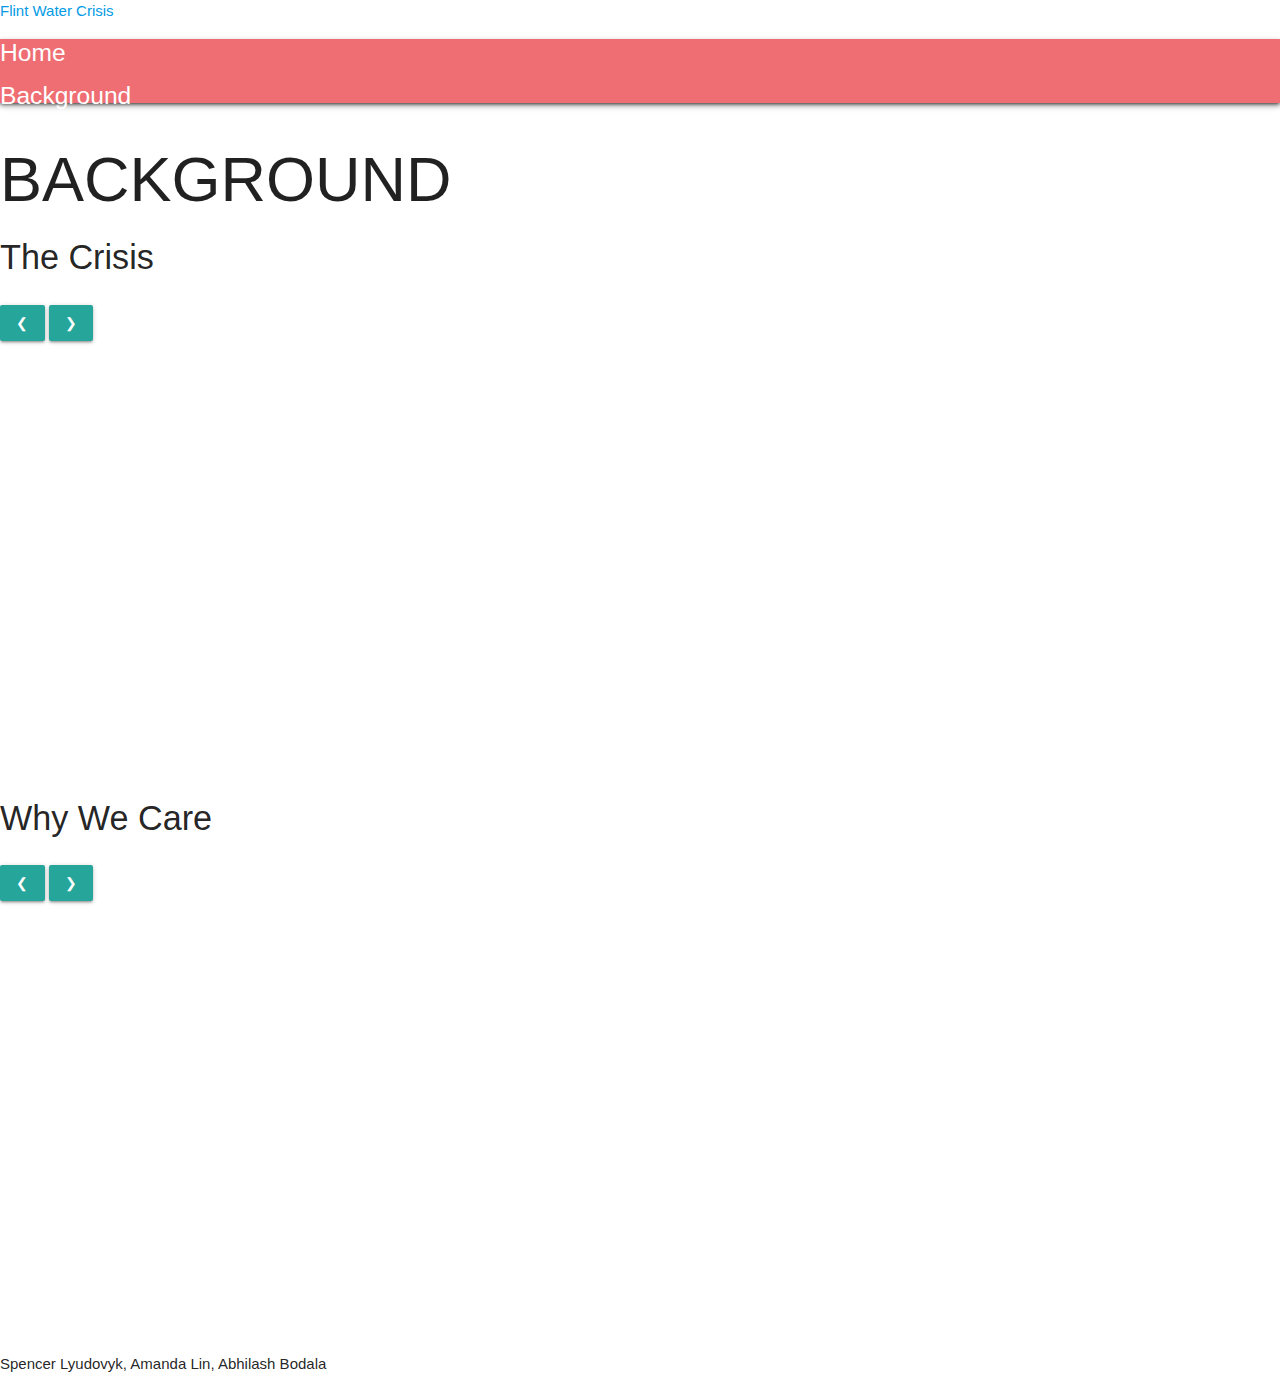
==== commit 39def606: "Updated Links" ====
--- a/background.html
+++ b/background.html
@@ -7,7 +7,7 @@
     <meta name="viewport" content="width=device-width, initial-scale=1.0">
     <link type="text/css" rel="stylesheet" href="css/materialize.min.css" media="screen,projection" />
     <link rel="stylesheet" href="https://cdnjs.cloudflare.com/ajax/libs/materialize/1.0.0/css/materialize.min.css">
-    <link type="text/css" rel="stylesheet" href="css/main.css">
+    <link type="text/css" rel="stylesheet" href="/Flint_Water_Crisis/css/main.css">
     <title>Background</title>
 </head>
 
@@ -15,17 +15,17 @@
     <!--Header-->
     <header class="z-depth-2">
         <!--Site Title-->
-        <a class="logo" href="index.html">Flint Water Crisis</a>
+        <a class="logo" href="/Flint_Water_Crisis/index.html">Flint Water Crisis</a>
 
         <nav class="nav-links">
             <!--Links to Home Page-->
-            <h5 class="link home"><a href="index.html">Home</a></h5>
+            <h5 class="link home"><a href="/Flint_Water_Crisis/index.html">Home</a></h5>
 
             <!--Links to Timeline and Solutions Pages-->
-            <h5 class="link bgl"><a href="background.html">Background</a></h5>
-            <h5 class="link time"><a href="timeline.html">Timeline</a></h5>
-            <h5 class="link sol"><a href="solutions.html">Solutions</a></h5>
-            <h5 class="link sor"><a href="sources.html">Sources</a></h5>
+            <h5 class="link bgl"><a href="/Flint_Water_Crisis/background.html">Background</a></h5>
+            <h5 class="link time"><a href="/Flint_Water_Crisis/timeline.html">Timeline</a></h5>
+            <h5 class="link sol"><a href="/Flint_Water_Crisis/solutions.html">Solutions</a></h5>
+            <h5 class="link sor"><a href="/Flint_Water_Crisis/sources.html">Sources</a></h5>
             
             <!--Link to Return To Previous Page-->
             <h5 class="link return"><a class="return-link">Return Back</a></h5>
@@ -64,8 +64,8 @@
                             functions like everyday amenities and even drinking.</p>
                         <p>However, the water was not tested for safety and was not treated properly, so water with dangerous levels
                             of lead was sent into thousands of homes, causing many health issues, some of which even resulted in death.</p>
-                        <img style="width: 48% !important" src="img/concern.jpg">
-                        <p>All of this <a class="colorlink" href="timeline.html">poor decision making</a> lead to a crisis that continues to affect the city today.</p>
+                        <img style="width: 48% !important" src="/Flint_Water_Crisis/img/concern.jpg">
+                        <p>All of this <a class="colorlink" href="/Flint_Water_Crisis/timeline.html">poor decision making</a> lead to a crisis that continues to affect the city today.</p>
                     </div>
                 </div>
 
@@ -84,16 +84,16 @@
                                     <li>- Waste from meatpacking plants</li>
                                     <li>- Waste from lumber and paper mills</li>
                                     <li>- Raw sewage from waste treatment plant</li>
-                                    <li>- Agricultural and urban ripoff</li>
+                                    <li>- Agricultural and urban runoff</li>
                                     <li>- Toxins</li>
                                 </ul>
                             </div>
-                            <img style="width:43%; position:relative; right:0;" src="img/waste.jpg">
-                        </div>
-                        <p>In fact, the Flint River is so polluted that it's believed to have twice caught fire.</p>
-                        <p>Besides just this, the water of the river was inadequately chlorinated, causing bacteria to thrive.
-                            The use of the Flint River as a water source led to the third-largest U.S. outbreak of a lethal pneumonia variant called
-                            Legionnaires' disease, killing 12 people and infecting almost 90. However, the perceived solution of simply chlorinating the polluted water introduced
+                            <img style="width:43%; position:relative; right:0;" src="/Flint_Water_Crisis/img/waste.jpg">
+                        </div>
+                        <p>In fact, the Flint River is so polluted that it is believed to have caught fire twice.</p>
+                        <p>Besides just this, the water of the river was inadequately chlorinated, allowing bacteria to thrive.
+                            Its use as a water source led to the third-largest US outbreak of a lethal pneumonia variant called
+                            Legionnaires' disease, killing 12 people and infecting almost 90. However, simply chlorinating the polluted water introduced
                             carcinogens into the water, further exacerbating the crisis.</p>
                     </div>
                 </div>
@@ -105,13 +105,13 @@
                             housed almost 200,000 people, with many of them working in the car industry. This drew in many customers and related businesses to the city,
                             further increasing its success.
                             </p>
-                            <img style="width:50%;" src="img/1900sflint.jpg">
+                            <img style="width:50%;" src="/Flint_Water_Crisis/img/1900sflint.jpg">
                         </div>
                         <p>However, by the 1980s, this economic boom had settled down. Oil prices and auto imports were rising, causing
                             automobile plants to close or lay off some workers. Many of these people ended up moving away from Flint,
-                            causing the population to drop to just 100,000 people, many of whom were African-American. The city's
+                            causing the population to drop to just 100,000 people, many of whom were African American. The city's
                             economy declined, with around 45% of the residents dropping below the poverty line. Almost 1 in every 6
-                            hoomes was abandoned. The city had a $25 million deficit.
+                            homes was abandoned, and the city had a $25 million deficit.
                         </p>
                         <p>All of this resulted in a desperate attempt by city officials to cut costs, with the final decision being to stop
                             piping treated water from Detroit to its residents. Instead, they opted to temporarily pump water from the Flint River until
@@ -124,21 +124,21 @@
                 <div class="carousel-item solution" id="lead">
                     <div class="textcontent-3">
                         <h5>Lead</h5>
-                        <p>The water in the Flint River was incredibly corrosive. As a result, it essentially broke down the aging pipes
+                        <p>The water in the Flint River is incredibly corrosive. As a result, it essentially broke down the aging pipes
                             that conveyed it. Since these pipes were made of lead, much of the lead entered the water and was distributed
-                            to the thousands of homes relying on the water system. 
+                            to the thousands of homes relying on it. 
                         </p>
                         <p>Lead is a toxic heavy metal, so it can be incredibly harmful to the human body even at low levels. The EPA has even set
                             the maximum contaminant goal for lead in drinking water to zero due to the devastating effects that it can have.
                         </p>
                        <p>Some of these effects have manifested in the form of brain damage. This is especially prevalent in children, causing
-                            worse academic performances, reduction in IQ, worsened in problem-solving skills, and even
-                            an increased chance of developing Alzheimer's disease.</p>
-                        <div style="display:flex;align-items:center;">
-                            <img style="width:60%;margin-right:10%;" src="img/lcrgraph.jpg">
+                            poor academic performance, reduction in IQ, worsened problem solving skills, and even an increased chance of developing Alzheimer's disease.</p>
+                        <div style="display:flex;align-items:center;margin-bottom:0;">
+                            <img style="width:70%;margin-right:5%;" src="/Flint_Water_Crisis/img/lcrgraph.jpg">
                             <p>This graph shows lead levels in Flint's water measured over the years. As you can see, the issue has definitely lessened, but it still
                             has not gone away entirely.
-                        </p>
+                            </p>
+                        </div>
                     </div>
                 </div>
             </section>
@@ -163,7 +163,7 @@
                         <h5>It Still Matters</h5>
                         <p>Several years have passed since the onset of the Flint water crisis, and, as of June 2021, just over
                             10,000 of Flint's water pipes have been replaced. According to city officials, the city is in the
-                            final stage of replacement. However, there is a lot that can be learned from it. 
+                            final stage of replacement. However, there is a lot that can be learned. 
                         </p>
                         <p>That's because this isn't the only place where this type of crisis has happened and is happening, and we need 
                             to be aware of that. In fact, nine counties nationwide report 10% of tests coming back positive
@@ -174,7 +174,7 @@
                             tests. One of the biggest of these is <a class="colorlink" href="https://www.phillyvoice.com/philadelphia-water-contaminated-chemicals-pfas-environmental-working-group-reports/">Philadephia</a>. Other cities like St. Joseph, Louisiana, suffer
                             from terrible levels of pollution, which also affect both air and water quality.
                         </p>
-                        <p>By ignoring these crises like the Flint crisis was originally ignored, we are endangering hundreds
+                        <p>By ignoring these crises in the same way the Flint crisis was originally ignored, we are endangering hundreds
                             of thousands of lives.
                         </p>
                     </div>
@@ -205,7 +205,6 @@
 
         <!--Footer-->
         <footer>
-            <p>&#169; Flint Water Crisis</p>
             <p>Spencer Lyudovyk, Amanda Lin, Abhilash Bodala</p>
         </footer>
     </main>
@@ -213,5 +212,5 @@
     <!--Javascript Links-->
     <script src="https://code.jquery.com/jquery-3.2.1.min.js"></script>
     <script src="https://cdnjs.cloudflare.com/ajax/libs/materialize/1.0.0/js/materialize.min.js"></script>
-    <script type="text/javascript" src="js/main.js"></script>
+    <script type="text/javascript" src="/Flint_Water_Crisis/js/main.js"></script>
 </body>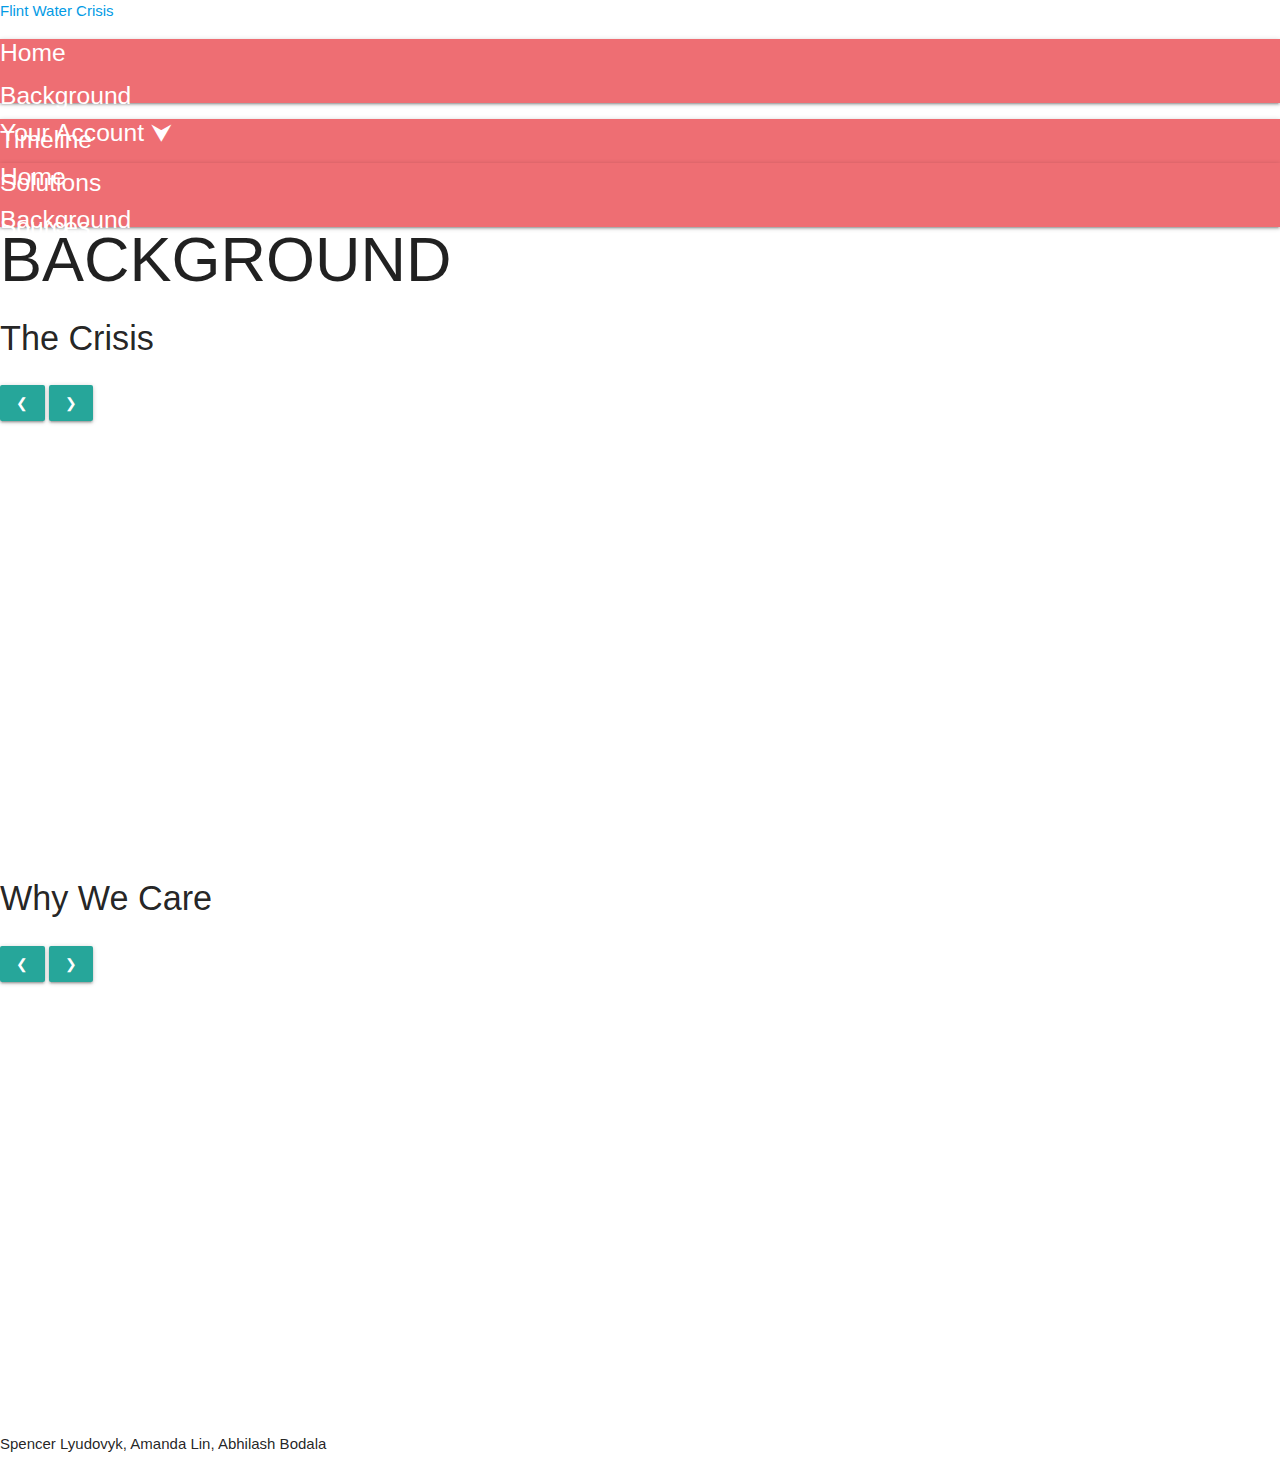
==== commit 4dd99b15: "Optimized for Viewing on Mobile" ====
--- a/background.html
+++ b/background.html
@@ -16,17 +16,36 @@
     <header class="z-depth-2">
         <!--Site Title-->
         <a class="logo" href="/Flint_Water_Crisis/index.html">Flint Water Crisis</a>
-
-        <nav class="nav-links">
+    
+        <nav class="nav-links largewidth">
             <!--Links to Home Page-->
             <h5 class="link home"><a href="/Flint_Water_Crisis/index.html">Home</a></h5>
-
+    
             <!--Links to Timeline and Solutions Pages-->
             <h5 class="link bgl"><a href="/Flint_Water_Crisis/background.html">Background</a></h5>
             <h5 class="link time"><a href="/Flint_Water_Crisis/timeline.html">Timeline</a></h5>
             <h5 class="link sol"><a href="/Flint_Water_Crisis/solutions.html">Solutions</a></h5>
             <h5 class="link sor"><a href="/Flint_Water_Crisis/sources.html">Sources</a></h5>
-            
+    
+            <!--Link to Return To Previous Page-->
+            <h5 class="link return"><a class="return-link">Return Back</a></h5>
+        </nav>
+    
+        <nav class="nav-links smallwidth">
+            <div class="dropdown">
+                <!--Dropdown Title-->
+                <h5 class="link your-acc">Your Account&nbsp;<span class="arrow-ud-2">&#11167;</span></h5>
+    
+                <!--Dropdown with Links to Your Profile, Change Password, and Mood Tracker Pages-->
+                <nav class="link your-acc-links">
+                    <h5 class="link home"><a href="/Flint_Water_Crisis/index.html">Home</a></h5>
+                    <h5 class="link bgl"><a href="/Flint_Water_Crisis/background.html">Background</a></h5>
+                    <h5 class="link time"><a href="/Flint_Water_Crisis/timeline.html">Timeline</a></h5>
+                    <h5 class="link sol"><a href="/Flint_Water_Crisis/solutions.html">Solutions</a></h5>
+                    <h5 class="link sor"><a href="/Flint_Water_Crisis/sources.html">Sources</a></h5>
+                </nav>
+            </div>
+    
             <!--Link to Return To Previous Page-->
             <h5 class="link return"><a class="return-link">Return Back</a></h5>
         </nav>
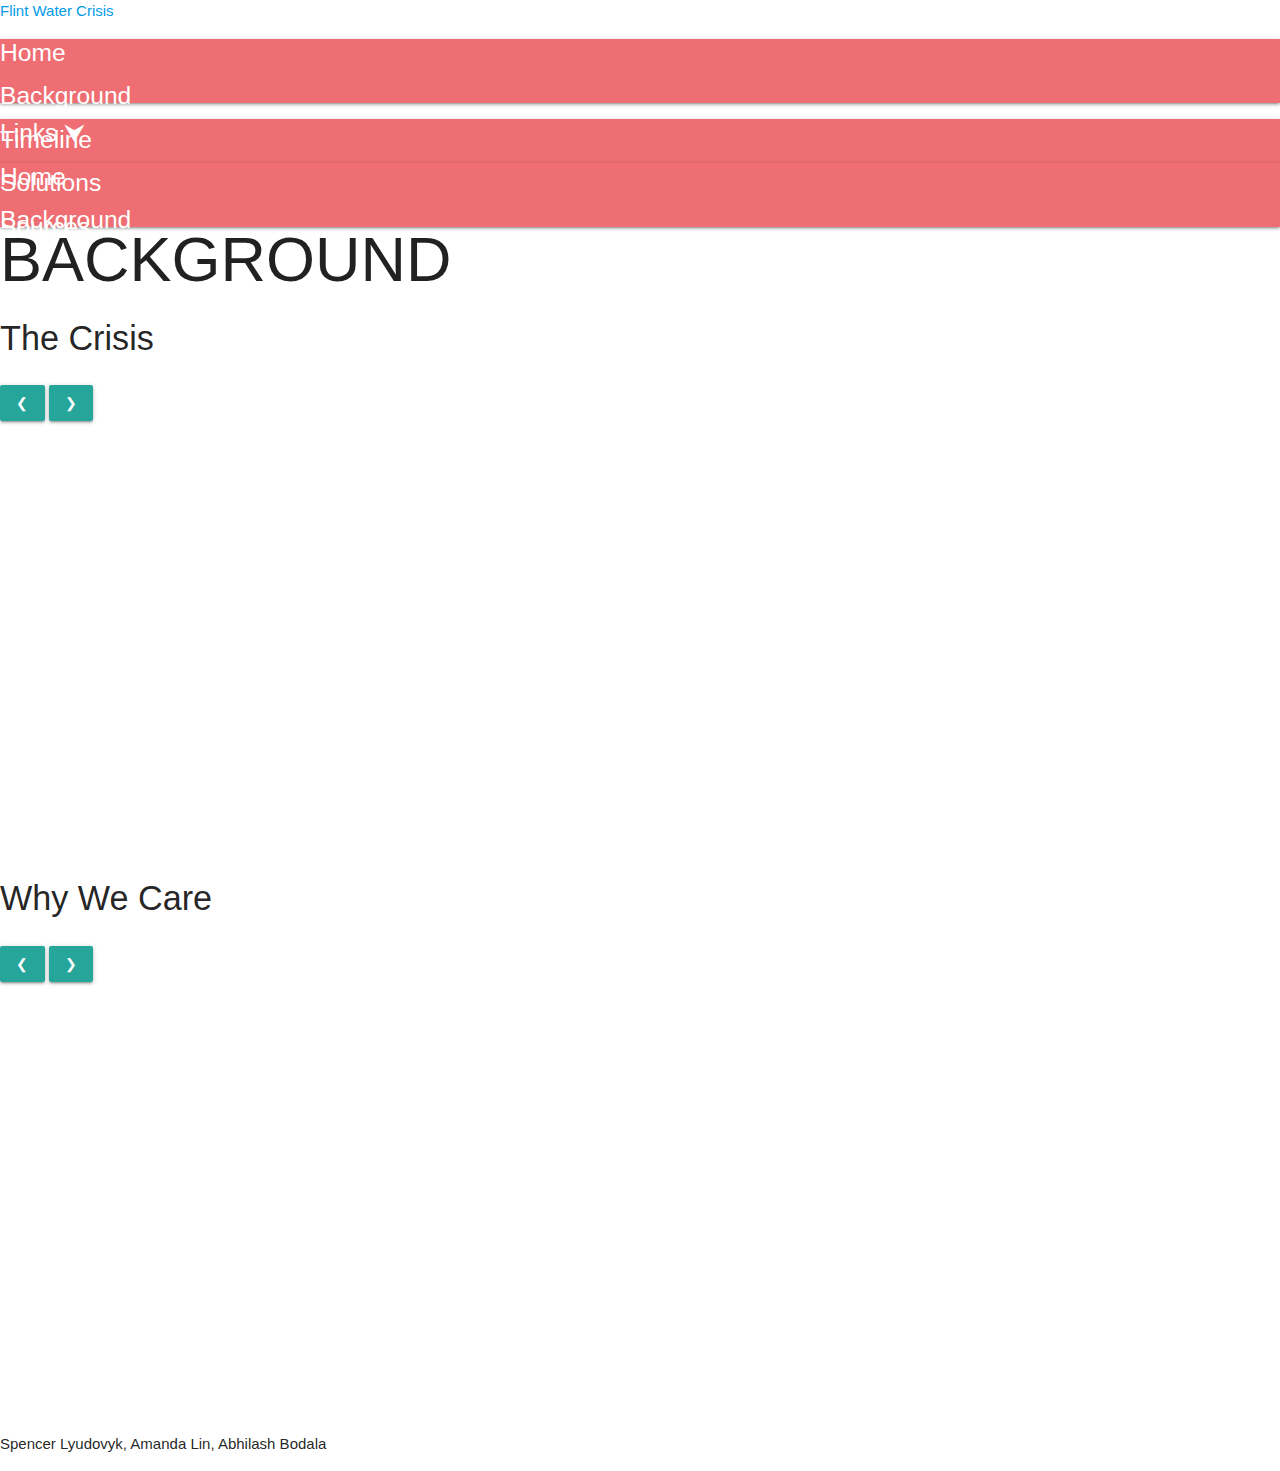
==== commit f21e5ebb: "Update" ====
--- a/background.html
+++ b/background.html
@@ -34,7 +34,7 @@
         <nav class="nav-links smallwidth">
             <div class="dropdown">
                 <!--Dropdown Title-->
-                <h5 class="link your-acc">Your Account&nbsp;<span class="arrow-ud-2">&#11167;</span></h5>
+                <h5 class="link your-acc">Links&nbsp;<span class="arrow-ud-2">&#11167;</span></h5>
     
                 <!--Dropdown with Links to Your Profile, Change Password, and Mood Tracker Pages-->
                 <nav class="link your-acc-links">
@@ -96,7 +96,7 @@
                         <p>The Flint River, which flows through the city of Flint, has been used for waste disposal for over a century.
                             People throw both treated and untreated waste into it.</p>
                         <div style="display:flex; align-items:center;">
-                            <div style="width:50%; margin-right:20px;">
+                            <div id="flextext" style="width:50%; margin-right:20px;">
                                 <p>This waste includes:</p>
                                 <ul>
                                     <li>- Waste from car factories</li>
@@ -107,7 +107,7 @@
                                     <li>- Toxins</li>
                                 </ul>
                             </div>
-                            <img style="width:43%; position:relative; right:0;" src="/Flint_Water_Crisis/img/waste.jpg">
+                            <img id="fleximg" style="width:43%; position:relative; right:0;" src="/Flint_Water_Crisis/img/waste.jpg">
                         </div>
                         <p>In fact, the Flint River is so polluted that it is believed to have caught fire twice.</p>
                         <p>Besides just this, the water of the river was inadequately chlorinated, allowing bacteria to thrive.
@@ -120,11 +120,11 @@
                     <div class="textcontent-3">
                         <h5>Saving Money</h5>
                         <div style="display:flex">
-                            <p style="width:40%;margin-right:30px;">In the middle of the 1900s, Flint's economy was prospering. As the original home of General Motors, it
+                            <p id="flextext" style="width:40%;margin-right:30px;">In the middle of the 1900s, Flint's economy was prospering. As the original home of General Motors, it
                             housed almost 200,000 people, with many of them working in the car industry. This drew in many customers and related businesses to the city,
                             further increasing its success.
                             </p>
-                            <img style="width:50%;" src="/Flint_Water_Crisis/img/1900sflint.jpg">
+                            <img id="fleximg" style="width:50%;" src="/Flint_Water_Crisis/img/1900sflint.jpg">
                         </div>
                         <p>However, by the 1980s, this economic boom had settled down. Oil prices and auto imports were rising, causing
                             automobile plants to close or lay off some workers. Many of these people ended up moving away from Flint,
